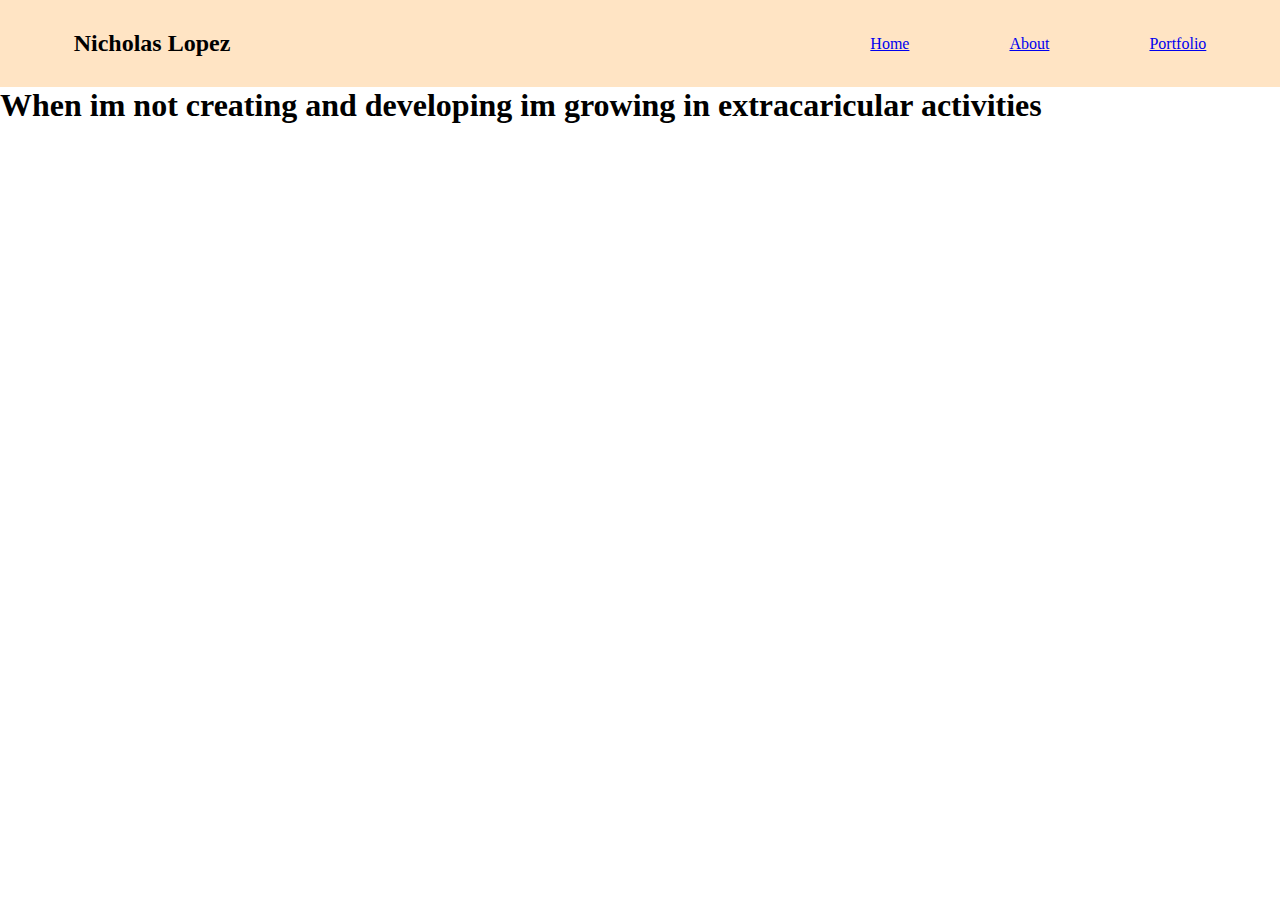
==== about.html @ ce075b7d "yerp" ====
<!DOCTYPE html>
<html lang="en">
  <head>
    <meta charset="UTF-8" />
    <meta name="viewport" content="width=device-width, initial-scale=1.0" />
    <title>Document</title>
    <link rel="stylesheet" href="./styles/styles.css" />
    <link rel="stylesheet" href="./styles/about.css" />
  </head>
  <nav class="navbar-container">
    <div class="navbar-title-wrapper">
      <h2 class="navbar-title">Nicholas Lopez</h2>
    </div>
    <ul class="navbar-ul">
      <li><a href="./index.html">Home</a></li>
      <li><a href="./about.html">About</a></li>
      <li><a href="./portfolio.html">Portfolio</a></li>
    </ul>
  </nav>
  <body>
    <section class="section-container">
      <h1>
        When im not creating and developing im growing in extracaricular
        activities
      </h1>
    </section>
    <section class="section-container"></section>
    <section
      class="section-container></section> <section class="
      section-container
    ></section>
  </body>
</html>
---- styles/styles.css ----
* {
  margin: 0;
  padding: 0;
  box-sizing: border-box;
}
.navbar-container {
  background-color: bisque;
  display: flex;
  justify-content: center;
  align-items: center;
  padding: 30px;
}
.navbar-ul {
  display: flex;
  justify-content: flex-end;
  align-items: center;
  gap: 100px;
  width: 80%;
  list-style: none;
  padding: 0;
  margin: 0;
}
.nav-item {
  color: black;
  text-decoration: none;
}
.logo-wrapper {
  background-color: black;
  padding: 10px;
}
.logo-text {
  color: white;
}
.body-container {
  display: flex;
  flex-direction: column;
}
.home-section-container {
  display: flex;
  flex-direction: column;
  justify-content: center;
  align-items: center;
  margin: 20px;
}
.home-intro {
  display: flex;
  flex-direction: column;
  justify-content: center;
  align-items: center;
  gap: 20px;
  width: 50%;
}

.home-section-container-bottom {
  display: flex;
  flex-direction: column;
}
.quote-wrapper {
  display: flex;
  flex-direction: column;
  justify-content: center;
  align-items: center;
  gap: 20px;
  margin: 20px;
}
footer {
  position: fixed;
  bottom: 0;
  width: 100%;
  background-color: bisque;
  padding: 10px 20px;
  text-align: center;
}

.footer-ul {
  display: flex;
  justify-content: center;
  list-style: none;
  padding: 0;
  margin: 0;
  gap: 100px;
  padding: 10px;
}
.footer-ul li a i {
  font-size: 50px;
}
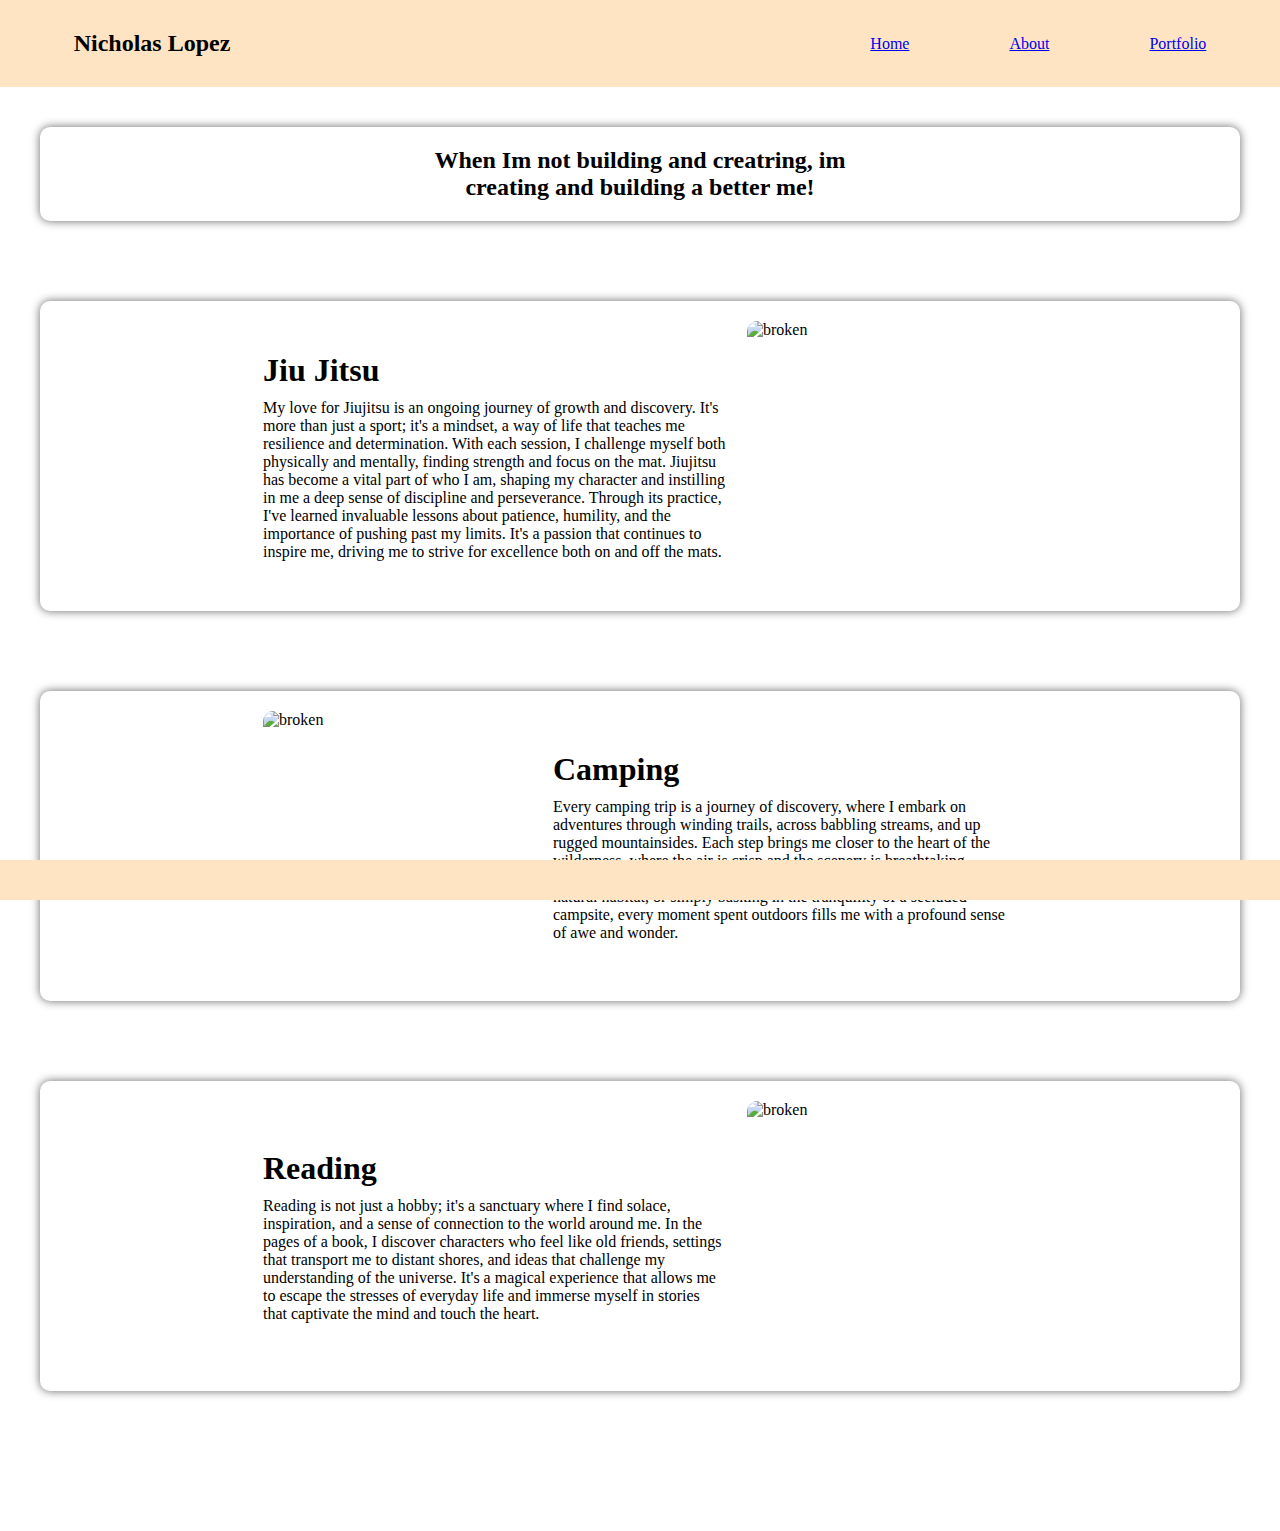
==== commit f4aa8a87: "layout-complete" ====
--- a/about.html
+++ b/about.html
@@ -6,6 +6,10 @@
     <title>Document</title>
     <link rel="stylesheet" href="./styles/styles.css" />
     <link rel="stylesheet" href="./styles/about.css" />
+    <script
+      src="https://kit.fontawesome.com/3ed6bec5d2.js"
+      crossorigin="anonymous"
+    ></script>
   </head>
   <nav class="navbar-container">
     <div class="navbar-title-wrapper">
@@ -18,16 +22,96 @@
     </ul>
   </nav>
   <body>
-    <section class="section-container">
-      <h1>
-        When im not creating and developing im growing in extracaricular
-        activities
-      </h1>
-    </section>
-    <section class="section-container"></section>
-    <section
-      class="section-container></section> <section class="
-      section-container
-    ></section>
+    <div class="about-container">
+      <section class="section-container">
+        <div class="text-wrapper">
+          <h1 class="about-title">
+            When Im not building and creatring, im creating and building a
+            better me!
+          </h1>
+        </div>
+      </section>
+      <section class="section-container">
+        <div class="text-wrapper">
+          <h1 class="section-title">Jiu Jitsu</h1>
+          <p class="section-text">
+            My love for Jiujitsu is an ongoing journey of growth and discovery.
+            It's more than just a sport; it's a mindset, a way of life that
+            teaches me resilience and determination. With each session, I
+            challenge myself both physically and mentally, finding strength and
+            focus on the mat. Jiujitsu has become a vital part of who I am,
+            shaping my character and instilling in me a deep sense of discipline
+            and perseverance. Through its practice, I've learned invaluable
+            lessons about patience, humility, and the importance of pushing past
+            my limits. It's a passion that continues to inspire me, driving me
+            to strive for excellence both on and off the mats.
+          </p>
+        </div>
+        <img
+          class="section-img"
+          src="https://www.mmaleech.com/wp-content/uploads/2020/11/Tips-For-The-Smaller-BJJ-Player.jpg"
+          alt="broken"
+        />
+      </section>
+      <section class="section-container">
+        <img
+          class="section-img"
+          src="https://s3.amazonaws.com/marketing.rvs.com/cwblog/uploads/2023/08/01195854/what-is-best-small-campers-08-2023-Photo-by-Camping-World-1024x683.jpg"
+          alt="broken"
+        />
+        <div class="text-wrapper">
+          <h1 class="section-title">Camping</h1>
+          <p class="section-text">
+            Every camping trip is a journey of discovery, where I embark on
+            adventures through winding trails, across babbling streams, and up
+            rugged mountainsides. Each step brings me closer to the heart of the
+            wilderness, where the air is crisp and the scenery is breathtaking.
+            Whether I'm exploring hidden waterfalls, spotting wildlife in their
+            natural habitat, or simply basking in the tranquility of a secluded
+            campsite, every moment spent outdoors fills me with a profound sense
+            of awe and wonder.
+          </p>
+        </div>
+      </section>
+      <section class="section-container">
+        <div class="text-wrapper">
+          <h1 class="section-title">Reading</h1>
+          <p class="section-text">
+            Reading is not just a hobby; it's a sanctuary where I find solace,
+            inspiration, and a sense of connection to the world around me. In
+            the pages of a book, I discover characters who feel like old
+            friends, settings that transport me to distant shores, and ideas
+            that challenge my understanding of the universe. It's a magical
+            experience that allows me to escape the stresses of everyday life
+            and immerse myself in stories that captivate the mind and touch the
+            heart.
+          </p>
+        </div>
+        <img
+          class="section-img"
+          src="https://media.istockphoto.com/id/457207765/photo/man-sitting-on-sofa-reading-book.jpg?s=612x612&w=0&k=20&c=TRZRBjFst18CckczwzuX1BEfqY3qIDVlfEQuhUq1kcM="
+          alt="broken"
+        />
+      </section>
+    </div>
   </body>
+  <footer>
+    <ul class="footer-ul">
+      <li>
+        <a href="https://www.linkedin.com/in/nicholas-lopez-3a3b3b1b3/"
+          ><i class="fa-brands fa-linkedin yerp"></i
+        ></a>
+      </li>
+      <li>
+        <a href="https://www.linkedin.com/in/nicholas-lopez-3a3b3b1b3/"
+          ><i class="fa-brands fa-github"></i
+        ></a>
+      </li>
+      <li>
+        <a href="https://www.linkedin.com/in/nicholas-lopez-3a3b3b1b3/"
+          ><i class="fa-brands fa-square-instagram"></i
+        ></a>
+      </li>
+    </ul>
+  </footer>
 </html>
--- a/styles/styles.css
+++ b/styles/styles.css
@@ -83,4 +83,9 @@
 }
 .footer-ul li a i {
   font-size: 50px;
+  transition: transform 0.3s ease, color 0.3s ease;
 }
+.footer-ul li a i:hover {
+  transform: scale(1.2);
+  color: #ff6600;
+}
--- a/styles/about.css
+++ b/styles/about.css
@@ -0,0 +1,37 @@
+.about-container {
+  display: flex;
+  flex-direction: column;
+}
+.about-title {
+  font-size: 1.5rem;
+  text-align: center;
+}
+.section-container {
+  display: flex;
+  justify-content: center;
+  align-items: center;
+  padding: 20px;
+  margin: 40px;
+  gap: 20px;
+  box-shadow: 0 0 10px 0 rgba(0, 0, 0, 0.6);
+  border-radius: 10px;
+  transition: transform 0.3s ease;
+}
+.section-container:hover {
+  transform: scale(1.05);
+}
+
+.text-wrapper {
+  display: flex;
+  flex-direction: column;
+  gap: 10px;
+  width: 40%;
+}
+.section-img {
+  width: 30vh;
+  height: 30vh;
+  border-radius: 10px;
+}
+body {
+  padding-bottom: 100px; /* Adjust the value as needed based on the height of your footer */
+}
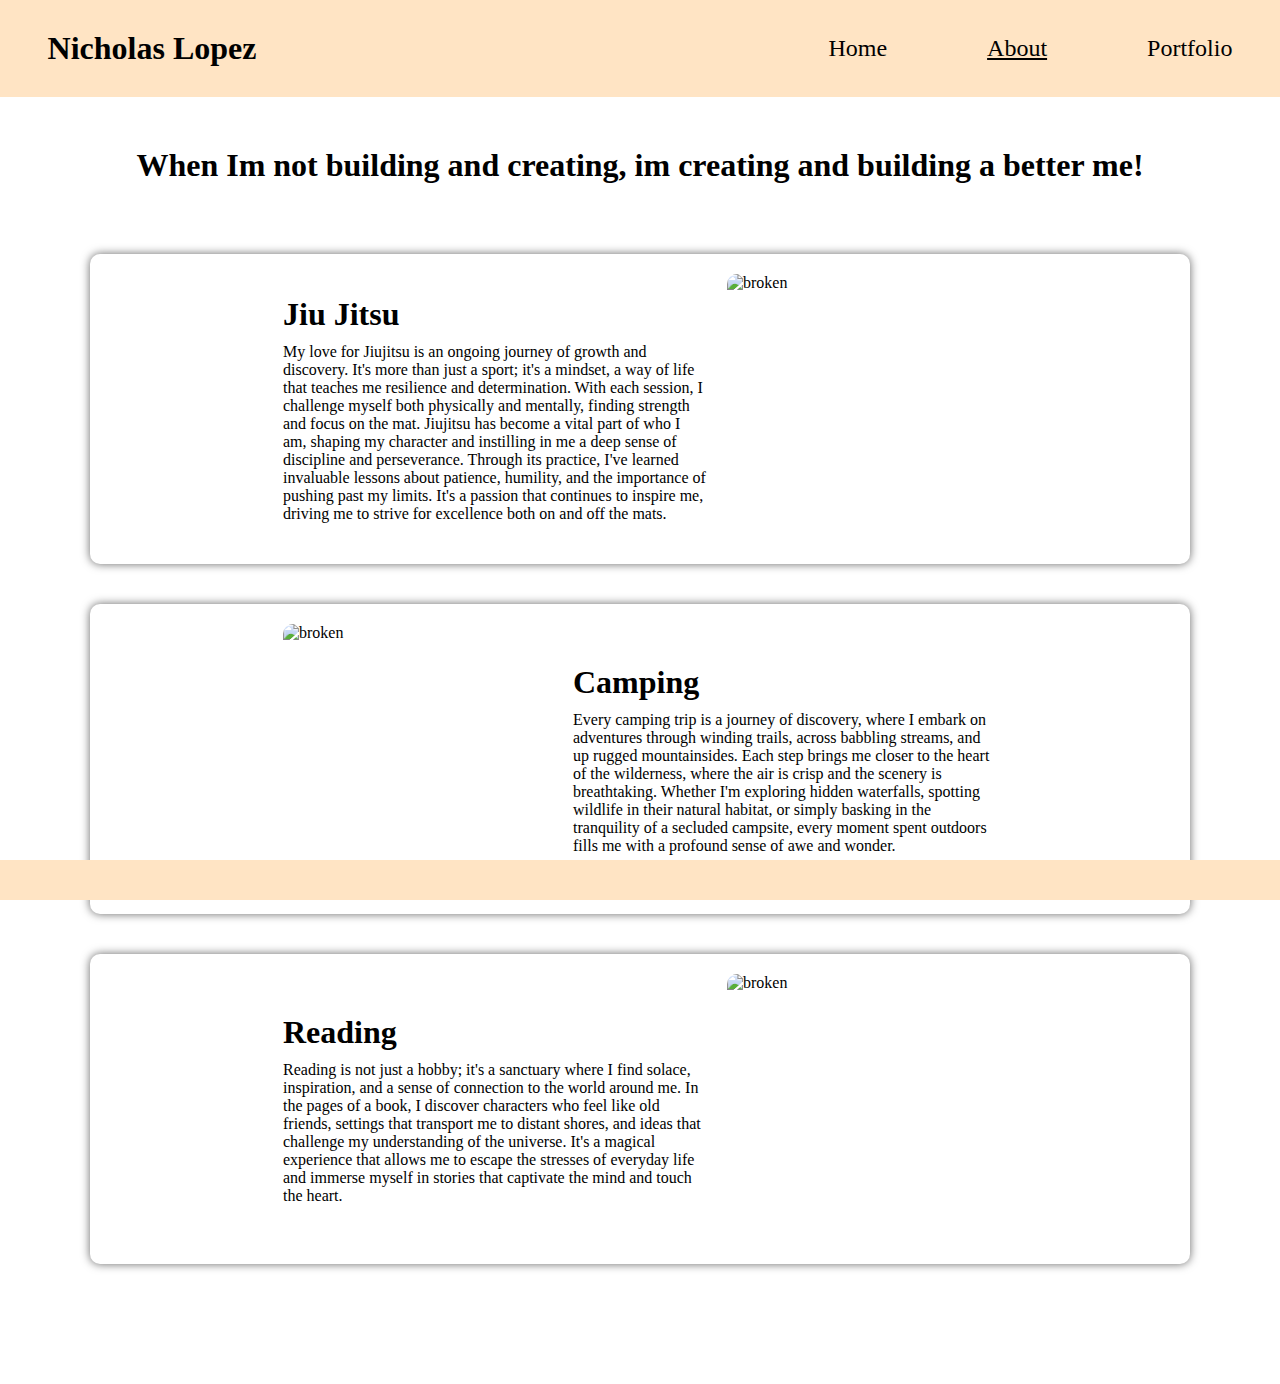
==== commit 26358ecd: "completed readme" ====
--- a/about.html
+++ b/about.html
@@ -17,20 +17,20 @@
     </div>
     <ul class="navbar-ul">
       <li><a href="./index.html">Home</a></li>
-      <li><a href="./about.html">About</a></li>
+      <li class="current"><a href="./about.html">About</a></li>
       <li><a href="./portfolio.html">Portfolio</a></li>
     </ul>
   </nav>
   <body>
     <div class="about-container">
-      <section class="section-container">
-        <div class="text-wrapper">
-          <h1 class="about-title">
-            When Im not building and creatring, im creating and building a
-            better me!
+      <header class="section-about-header">
+        <div class="section-about-header-wrapper">
+          <h1 class="header=about-title">
+            When Im not building and creating, im creating and building a better
+            me!
           </h1>
         </div>
-      </section>
+      </header>
       <section class="section-container">
         <div class="text-wrapper">
           <h1 class="section-title">Jiu Jitsu</h1>
--- a/styles/styles.css
+++ b/styles/styles.css
@@ -19,28 +19,40 @@
   list-style: none;
   padding: 0;
   margin: 0;
+  font-size: 1.5rem;
 }
-.nav-item {
+.navbar-ul li a {
+  text-decoration: none;
+  color: black;
+  transition: transform 0.3s ease, color 0.3s ease;
+}
+.navbar-ul li a:hover {
+  transform: scale(1.2);
+  color: #ff6600;
+}
+.navbar-title {
   color: black;
   text-decoration: none;
+  font-size: 2rem;
 }
-.logo-wrapper {
-  background-color: black;
-  padding: 10px;
-}
-.logo-text {
-  color: white;
-}
+
 .body-container {
   display: flex;
   flex-direction: column;
+  gap: 20px;
 }
-.home-section-container {
+.home-section-container-top {
   display: flex;
-  flex-direction: column;
-  justify-content: center;
+  justify-content: space-evenly;
   align-items: center;
-  margin: 20px;
+  margin: 30px 200px 30px 200px;
+  padding: 30px;
+  box-shadow: 0 0 10px 0 rgba(0, 0, 0, 0.6);
+  border-radius: 10px;
+  transition: transform 0.3s ease;
+}
+.home-section-container-top:hover {
+  transform: scale(1.05);
 }
 .home-intro {
   display: flex;
@@ -61,7 +73,7 @@
   justify-content: center;
   align-items: center;
   gap: 20px;
-  margin: 20px;
+  margin: 30px 200px 30px 200px;
 }
 footer {
   position: fixed;
@@ -89,3 +101,6 @@
   transform: scale(1.2);
   color: #ff6600;
 }
+.current {
+  text-decoration: underline;
+}
--- a/styles/about.css
+++ b/styles/about.css
@@ -11,7 +11,7 @@
   justify-content: center;
   align-items: center;
   padding: 20px;
-  margin: 40px;
+  margin: 20px 90px 20px 90px;
   gap: 20px;
   box-shadow: 0 0 10px 0 rgba(0, 0, 0, 0.6);
   border-radius: 10px;
@@ -32,6 +32,15 @@
   height: 30vh;
   border-radius: 10px;
 }
+.section-about-header-wrapper {
+  text-align: center;
+  padding: 30px;
+  margin: 20px;
+}
+.header-about-title {
+  font-size: 2rem;
+}
+
 body {
   padding-bottom: 100px; /* Adjust the value as needed based on the height of your footer */
 }
